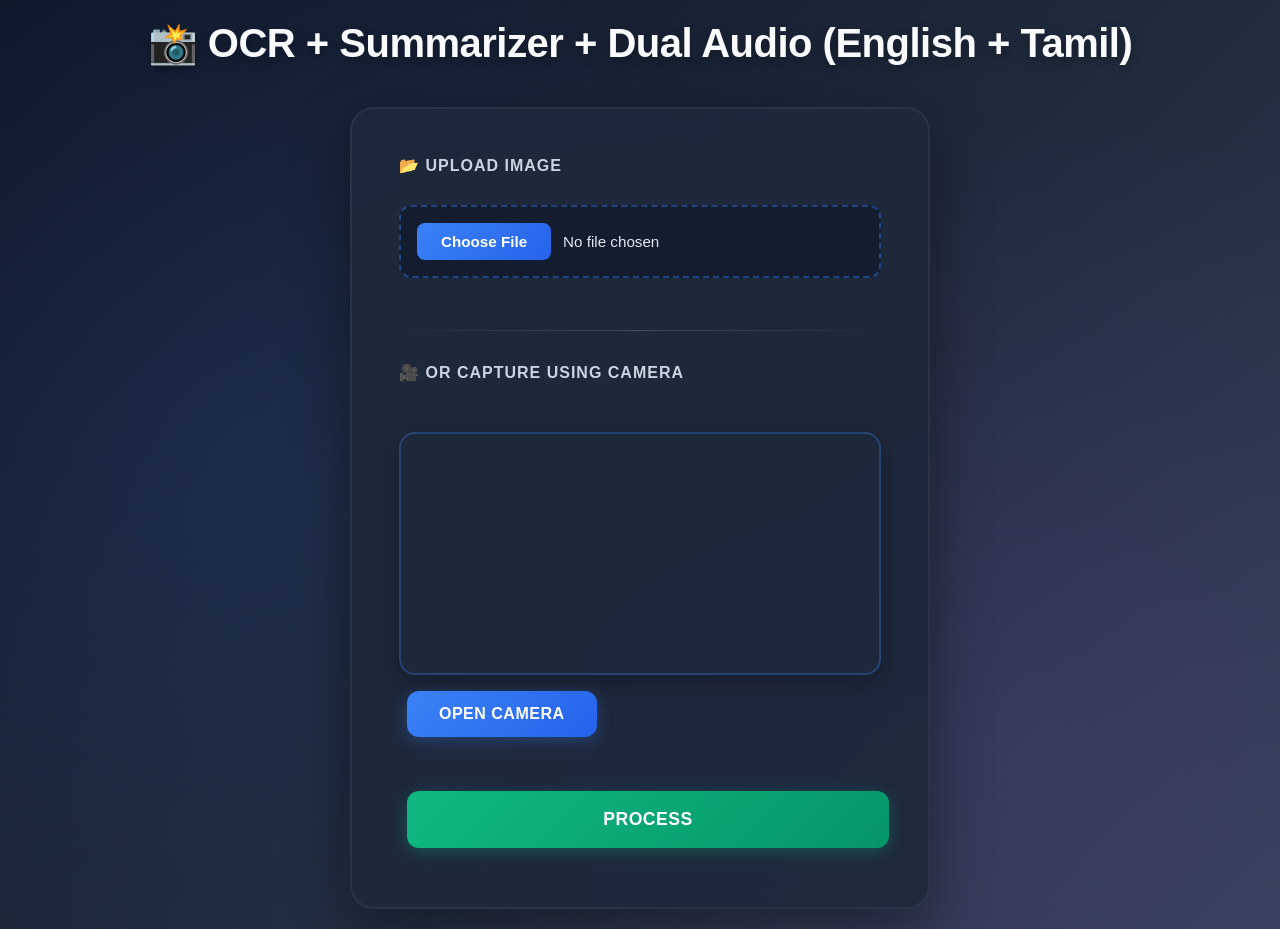
==== templates/index.html @ dac19130 "Add files via upload" ====
<!DOCTYPE html>
<html>
<head>
    <title>OCR Summarizer with Camera</title>
    <link rel="stylesheet" href="/static/index.css">
</head>
<body>
    <h2>📸 OCR + Summarizer + Dual Audio (English + Tamil)</h2>

    <div class="upload-box">
        <form id="uploadForm" action="/process" method="POST" enctype="multipart/form-data">
            <label><b>📂 Upload Image</b></label><br>
            <input type="file" name="image" accept="image/*"><br>

            <hr>
            <label><b>🎥 Or Capture Using Camera</b></label><br>
            <video id="video" autoplay playsinline></video>
            <canvas id="canvas" style="display:none;"></canvas><br>

            <button type="button" id="startCameraBtn">Open Camera</button>
            <button type="button" id="captureBtn" style="display:none;">Capture Photo</button>
            <button type="button" id="closeCameraBtn" style="display:none; background-color:red; color:white;">Close Camera</button>

            <input type="hidden" name="captured_image" id="captured_image">

            <br><br>
            <button type="submit">Process</button>
        </form>
    </div>

    <script>
        const startCameraBtn = document.getElementById('startCameraBtn');
        const captureBtn = document.getElementById('captureBtn');
        const closeCameraBtn = document.getElementById('closeCameraBtn');
        const video = document.getElementById('video');
        const canvas = document.getElementById('canvas');
        const capturedInput = document.getElementById('captured_image');
        const uploadForm = document.getElementById('uploadForm');
        let stream;
        startCameraBtn.addEventListener('click', async () => {
            try {
                stream = await navigator.mediaDevices.getUserMedia({ video: true });
                video.srcObject = stream;
                video.style.display = 'block';
                captureBtn.style.display = 'inline-block';
                closeCameraBtn.style.display = 'inline-block';
                startCameraBtn.style.display = 'none';
            } catch (err) {
                console.error(err);
                alert("Camera access denied or unavailable! Please allow camera permission and use HTTPS or localhost.");
            }
        });
        captureBtn.addEventListener('click', () => {
            const context = canvas.getContext('2d');
            canvas.width = video.videoWidth;
            canvas.height = video.videoHeight;
            context.drawImage(video, 0, 0, canvas.width, canvas.height);
            stream.getTracks().forEach(track => track.stop());
            video.style.display = 'none';
            canvas.style.display = 'block';
            captureBtn.style.display = 'none';
            closeCameraBtn.style.display = 'none';
            const imageData = canvas.toDataURL('image/png');
            capturedInput.value = imageData;
        });
        closeCameraBtn.addEventListener('click', () => {
            if (stream) {
                stream.getTracks().forEach(track => track.stop());
            }
            video.style.display = 'none';
            captureBtn.style.display = 'none';
            closeCameraBtn.style.display = 'none';
            startCameraBtn.style.display = 'inline-block';
        });
        uploadForm.addEventListener('submit', async (e) => {
            e.preventDefault();
            const formData = new FormData(uploadForm);

            if (capturedInput.value) {
                const base64 = capturedInput.value.split(',')[1];
                const blob = base64ToBlob(base64, 'image/png');
                formData.append('image', blob, 'captured.png');
            }

            try {
                const response = await fetch('/process', {
                    method: 'POST',
                    body: formData
                });
                const html = await response.text();
                document.body.innerHTML = html;
            } catch (err) {
                alert('Error uploading image: ' + err);
            }
        });
        function base64ToBlob(base64, type = 'image/png') {
            const binary = atob(base64);
            const array = [];
            for (let i = 0; i < binary.length; i++) {
                array.push(binary.charCodeAt(i));
            }
            return new Blob([new Uint8Array(array)], { type });
        }
    </script>
</body>
</html>
---- static/index.css ----
* {
    margin: 0;
    padding: 0;
    box-sizing: border-box;
}

body {
    font-family: 'Inter', 'Segoe UI', -apple-system, BlinkMacSystemFont, sans-serif;
    background: linear-gradient(135deg, #0f172a 0%, #1e293b 50%, #334155 100%);
    min-height: 100vh;
    display: flex;
    flex-direction: column;
    align-items: center;
    justify-content: center;
    padding: 20px;
    position: relative;
    overflow-x: hidden;
}

body::before {
    content: '';
    position: absolute;
    top: 0;
    left: 0;
    right: 0;
    bottom: 0;
    background: 
        radial-gradient(circle at 20% 50%, rgba(59, 130, 246, 0.1) 0%, transparent 50%),
        radial-gradient(circle at 80% 80%, rgba(168, 85, 247, 0.1) 0%, transparent 50%);
    pointer-events: none;
}

h2 {
    color: #f8fafc;
    font-size: 2.5rem;
    font-weight: 800;
    margin-bottom: 40px;
    text-align: center;
    letter-spacing: -0.5px;
    text-shadow: 0 4px 12px rgba(0, 0, 0, 0.3);
    position: relative;
    z-index: 1;
}

.upload-box {
    background: rgba(30, 41, 59, 0.95);
    backdrop-filter: blur(20px);
    border: 1px solid rgba(148, 163, 184, 0.1);
    border-radius: 24px;
    padding: 48px;
    width: 100%;
    max-width: 580px;
    box-shadow: 
        0 20px 60px rgba(0, 0, 0, 0.4),
        0 0 0 1px rgba(255, 255, 255, 0.05) inset;
    position: relative;
    z-index: 1;
    transition: transform 0.3s ease;
}

.upload-box:hover {
    transform: translateY(-5px);
}

label {
    display: block;
    color: #cbd5e1;
    font-size: 1rem;
    font-weight: 600;
    margin-bottom: 12px;
    text-transform: uppercase;
    letter-spacing: 1px;
}

input[type="file"] {
    width: 100%;
    padding: 16px;
    background: rgba(15, 23, 42, 0.6);
    border: 2px dashed rgba(59, 130, 246, 0.4);
    border-radius: 12px;
    color: #e2e8f0;
    font-size: 0.95rem;
    cursor: pointer;
    transition: all 0.3s ease;
    margin-bottom: 20px;
}

input[type="file"]:hover {
    border-color: rgba(59, 130, 246, 0.8);
    background: rgba(15, 23, 42, 0.8);
}

input[type="file"]::file-selector-button {
    background: linear-gradient(135deg, #3b82f6 0%, #2563eb 100%);
    color: white;
    border: none;
    padding: 10px 24px;
    border-radius: 8px;
    cursor: pointer;
    font-weight: 600;
    margin-right: 12px;
    transition: all 0.3s ease;
}

input[type="file"]::file-selector-button:hover {
    background: linear-gradient(135deg, #2563eb 0%, #1d4ed8 100%);
    transform: translateY(-2px);
    box-shadow: 0 4px 12px rgba(59, 130, 246, 0.4);
}

hr {
    border: none;
    height: 1px;
    background: linear-gradient(90deg, transparent, rgba(148, 163, 184, 0.3), transparent);
    margin: 32px 0;
}

video, canvas {
    width: 100%;
    border-radius: 16px;
    margin-top: 20px;
    border: 2px solid rgba(59, 130, 246, 0.3);
    box-shadow: 0 8px 24px rgba(0, 0, 0, 0.3);
}

canvas {
    display: none;
}

button {
    background: linear-gradient(135deg, #3b82f6 0%, #2563eb 100%);
    color: white;
    border: none;
    padding: 14px 32px;
    border-radius: 12px;
    cursor: pointer;
    margin: 12px 8px;
    font-size: 1rem;
    font-weight: 700;
    text-transform: uppercase;
    letter-spacing: 0.5px;
    transition: all 0.3s ease;
    box-shadow: 0 4px 16px rgba(59, 130, 246, 0.3);
    position: relative;
    overflow: hidden;
}

button::before {
    content: '';
    position: absolute;
    top: 0;
    left: -100%;
    width: 100%;
    height: 100%;
    background: linear-gradient(90deg, transparent, rgba(255, 255, 255, 0.2), transparent);
    transition: left 0.5s ease;
}

button:hover::before {
    left: 100%;
}

button:hover {
    background: linear-gradient(135deg, #2563eb 0%, #1d4ed8 100%);
    transform: translateY(-3px);
    box-shadow: 0 8px 24px rgba(59, 130, 246, 0.5);
}

button:active {
    transform: translateY(-1px);
}

button[type="submit"] {
    background: linear-gradient(135deg, #10b981 0%, #059669 100%);
    width: 100%;
    margin-top: 24px;
    padding: 18px;
    font-size: 1.1rem;
    box-shadow: 0 4px 16px rgba(16, 185, 129, 0.3);
}

button[type="submit"]:hover {
    background: linear-gradient(135deg, #059669 0%, #047857 100%);
    box-shadow: 0 8px 24px rgba(16, 185, 129, 0.5);
}

#captureBtn {
    background: linear-gradient(135deg, #a855f7 0%, #9333ea 100%);
    box-shadow: 0 4px 16px rgba(168, 85, 247, 0.3);
}

#captureBtn:hover {
    background: linear-gradient(135deg, #9333ea 0%, #7e22ce 100%);
    box-shadow: 0 8px 24px rgba(168, 85, 247, 0.5);
}

@media (max-width: 768px) {
    h2 {
        font-size: 1.8rem;
        margin-bottom: 24px;
    }
    
    .upload-box {
        padding: 32px 24px;
    }
    
    button {
        padding: 12px 24px;
        font-size: 0.9rem;
    }
}

/* Loading animation */
@keyframes pulse {
    0%, 100% {
        opacity: 1;
    }
    50% {
        opacity: 0.5;
    }
}

.loading {
    animation: pulse 2s cubic-bezier(0.4, 0, 0.6, 1) infinite;
}
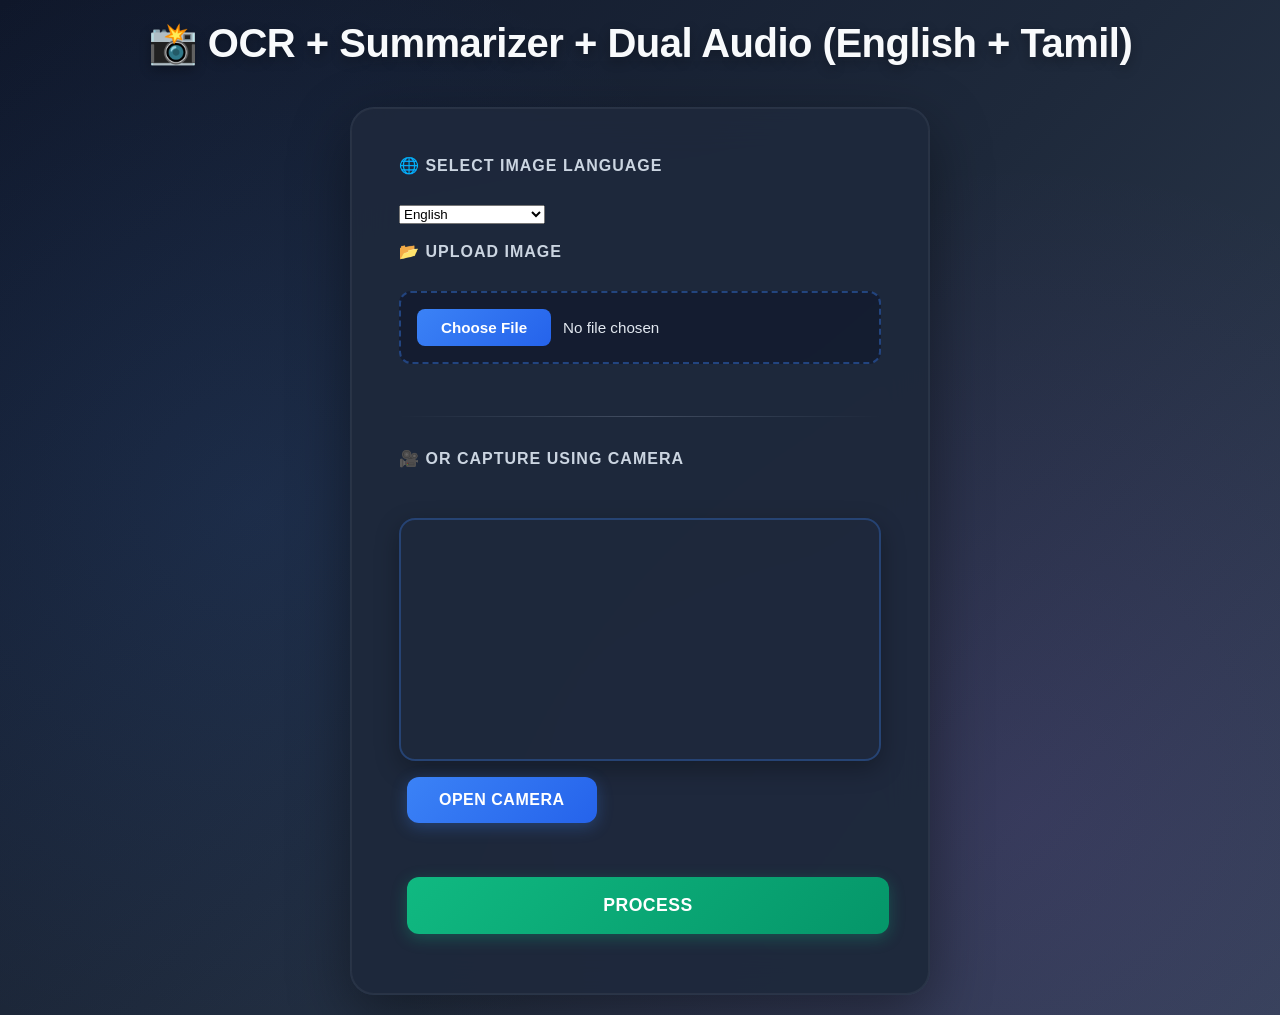
==== commit 466037f5: "Update index.html" ====
--- a/templates/index.html
+++ b/templates/index.html
@@ -1,110 +1,220 @@
 <!DOCTYPE html>
 <html>
 <head>
-    <title>OCR Summarizer with Camera</title>
-    <link rel="stylesheet" href="/static/index.css">
+
+<title>OCR Summarizer with Camera</title>
+
+<link rel="stylesheet" href="/static/index.css">
+
 </head>
+
 <body>
-    <h2>📸 OCR + Summarizer + Dual Audio (English + Tamil)</h2>
-
-    <div class="upload-box">
-        <form id="uploadForm" action="/process" method="POST" enctype="multipart/form-data">
-            <label><b>📂 Upload Image</b></label><br>
-            <input type="file" name="image" accept="image/*"><br>
-
-            <hr>
-            <label><b>🎥 Or Capture Using Camera</b></label><br>
-            <video id="video" autoplay playsinline></video>
-            <canvas id="canvas" style="display:none;"></canvas><br>
-
-            <button type="button" id="startCameraBtn">Open Camera</button>
-            <button type="button" id="captureBtn" style="display:none;">Capture Photo</button>
-            <button type="button" id="closeCameraBtn" style="display:none; background-color:red; color:white;">Close Camera</button>
-
-            <input type="hidden" name="captured_image" id="captured_image">
-
-            <br><br>
-            <button type="submit">Process</button>
-        </form>
-    </div>
-
-    <script>
-        const startCameraBtn = document.getElementById('startCameraBtn');
-        const captureBtn = document.getElementById('captureBtn');
-        const closeCameraBtn = document.getElementById('closeCameraBtn');
-        const video = document.getElementById('video');
-        const canvas = document.getElementById('canvas');
-        const capturedInput = document.getElementById('captured_image');
-        const uploadForm = document.getElementById('uploadForm');
-        let stream;
-        startCameraBtn.addEventListener('click', async () => {
-            try {
-                stream = await navigator.mediaDevices.getUserMedia({ video: true });
-                video.srcObject = stream;
-                video.style.display = 'block';
-                captureBtn.style.display = 'inline-block';
-                closeCameraBtn.style.display = 'inline-block';
-                startCameraBtn.style.display = 'none';
-            } catch (err) {
-                console.error(err);
-                alert("Camera access denied or unavailable! Please allow camera permission and use HTTPS or localhost.");
-            }
-        });
-        captureBtn.addEventListener('click', () => {
-            const context = canvas.getContext('2d');
-            canvas.width = video.videoWidth;
-            canvas.height = video.videoHeight;
-            context.drawImage(video, 0, 0, canvas.width, canvas.height);
-            stream.getTracks().forEach(track => track.stop());
-            video.style.display = 'none';
-            canvas.style.display = 'block';
-            captureBtn.style.display = 'none';
-            closeCameraBtn.style.display = 'none';
-            const imageData = canvas.toDataURL('image/png');
-            capturedInput.value = imageData;
-        });
-        closeCameraBtn.addEventListener('click', () => {
-            if (stream) {
-                stream.getTracks().forEach(track => track.stop());
-            }
-            video.style.display = 'none';
-            captureBtn.style.display = 'none';
-            closeCameraBtn.style.display = 'none';
-            startCameraBtn.style.display = 'inline-block';
-        });
-        uploadForm.addEventListener('submit', async (e) => {
-            e.preventDefault();
-            const formData = new FormData(uploadForm);
-
-            if (capturedInput.value) {
-                const base64 = capturedInput.value.split(',')[1];
-                const blob = base64ToBlob(base64, 'image/png');
-                formData.append('image', blob, 'captured.png');
-            }
-
-            try {
-                const response = await fetch('/process', {
-                    method: 'POST',
-                    body: formData
-                });
-                const html = await response.text();
-                document.body.innerHTML = html;
-            } catch (err) {
-                alert('Error uploading image: ' + err);
-            }
-        });
-        function base64ToBlob(base64, type = 'image/png') {
-            const binary = atob(base64);
-            const array = [];
-            for (let i = 0; i < binary.length; i++) {
-                array.push(binary.charCodeAt(i));
-            }
-            return new Blob([new Uint8Array(array)], { type });
-        }
-    </script>
+
+<h2>📸 OCR + Summarizer + Dual Audio (English + Tamil)</h2>
+
+<div class="upload-box">
+
+<form id="uploadForm" action="/process" method="POST" enctype="multipart/form-data">
+
+<label><b>🌐 Select Image Language</b></label><br>
+
+<select name="ocr_language">
+
+<option value="eng" selected>English</option>
+<option value="tam">Tamil</option>
+<option value="hin">Hindi</option>
+<option value="tel">Telugu</option>
+<option value="kan">Kannada</option>
+<option value="mal">Malayalam</option>
+
+<option value="ben">Bengali</option>
+<option value="mar">Marathi</option>
+<option value="guj">Gujarati</option>
+<option value="pan">Punjabi</option>
+<option value="urd">Urdu</option>
+
+<option value="spa">Spanish</option>
+<option value="fra">French</option>
+<option value="deu">German</option>
+<option value="ita">Italian</option>
+<option value="por">Portuguese</option>
+
+<option value="rus">Russian</option>
+<option value="jpn">Japanese</option>
+<option value="kor">Korean</option>
+<option value="chi_sim">Chinese (Simplified)</option>
+<option value="chi_tra">Chinese (Traditional)</option>
+
+<option value="ara">Arabic</option>
+<option value="tha">Thai</option>
+<option value="vie">Vietnamese</option>
+<option value="ind">Indonesian</option>
+
+</select>
+
+<br><br>
+
+<label><b>📂 Upload Image</b></label><br>
+
+<input type="file" name="image" accept="image/*"><br>
+
+<hr>
+
+<label><b>🎥 Or Capture Using Camera</b></label><br>
+
+<video id="video" autoplay playsinline></video>
+
+<canvas id="canvas" style="display:none;"></canvas><br>
+
+<button type="button" id="startCameraBtn">Open Camera</button>
+
+<button type="button" id="captureBtn" style="display:none;">Capture Photo</button>
+
+<button type="button" id="closeCameraBtn" style="display:none; background-color:red; color:white;">Close Camera</button>
+
+<input type="hidden" name="captured_image" id="captured_image">
+
+<br><br>
+
+<button type="submit">Process</button>
+
+</form>
+
+</div>
+
+<script>
+
+const startCameraBtn = document.getElementById('startCameraBtn');
+const captureBtn = document.getElementById('captureBtn');
+const closeCameraBtn = document.getElementById('closeCameraBtn');
+
+const video = document.getElementById('video');
+const canvas = document.getElementById('canvas');
+
+const capturedInput = document.getElementById('captured_image');
+const uploadForm = document.getElementById('uploadForm');
+
+let stream;
+
+startCameraBtn.addEventListener('click', async () => {
+
+try {
+
+stream = await navigator.mediaDevices.getUserMedia({ video: true });
+
+video.srcObject = stream;
+
+video.style.display = 'block';
+
+captureBtn.style.display = 'inline-block';
+
+closeCameraBtn.style.display = 'inline-block';
+
+startCameraBtn.style.display = 'none';
+
+} catch (err) {
+
+alert("Camera access denied or unavailable!");
+
+}
+
+});
+
+captureBtn.addEventListener('click', () => {
+
+const context = canvas.getContext('2d');
+
+canvas.width = video.videoWidth;
+canvas.height = video.videoHeight;
+
+context.drawImage(video, 0, 0, canvas.width, canvas.height);
+
+stream.getTracks().forEach(track => track.stop());
+
+video.style.display = 'none';
+
+canvas.style.display = 'block';
+
+captureBtn.style.display = 'none';
+closeCameraBtn.style.display = 'none';
+
+const imageData = canvas.toDataURL('image/png');
+
+capturedInput.value = imageData;
+
+});
+
+closeCameraBtn.addEventListener('click', () => {
+
+if (stream) {
+
+stream.getTracks().forEach(track => track.stop());
+
+}
+
+video.style.display = 'none';
+
+captureBtn.style.display = 'none';
+closeCameraBtn.style.display = 'none';
+
+startCameraBtn.style.display = 'inline-block';
+
+});
+
+uploadForm.addEventListener('submit', async (e) => {
+
+e.preventDefault();
+
+const formData = new FormData(uploadForm);
+
+if (capturedInput.value) {
+
+const base64 = capturedInput.value.split(',')[1];
+
+const blob = base64ToBlob(base64, 'image/png');
+
+formData.append('image', blob, 'captured.png');
+
+}
+
+try {
+
+const response = await fetch('/process', {
+
+method: 'POST',
+body: formData
+
+});
+
+const html = await response.text();
+
+document.body.innerHTML = html;
+
+} catch (err) {
+
+alert('Error uploading image: ' + err);
+
+}
+
+});
+
+function base64ToBlob(base64, type = 'image/png') {
+
+const binary = atob(base64);
+
+const array = [];
+
+for (let i = 0; i < binary.length; i++) {
+
+array.push(binary.charCodeAt(i));
+
+}
+
+return new Blob([new Uint8Array(array)], { type });
+
+}
+
+</script>
+
 </body>
 </html>
-
-
-
-
